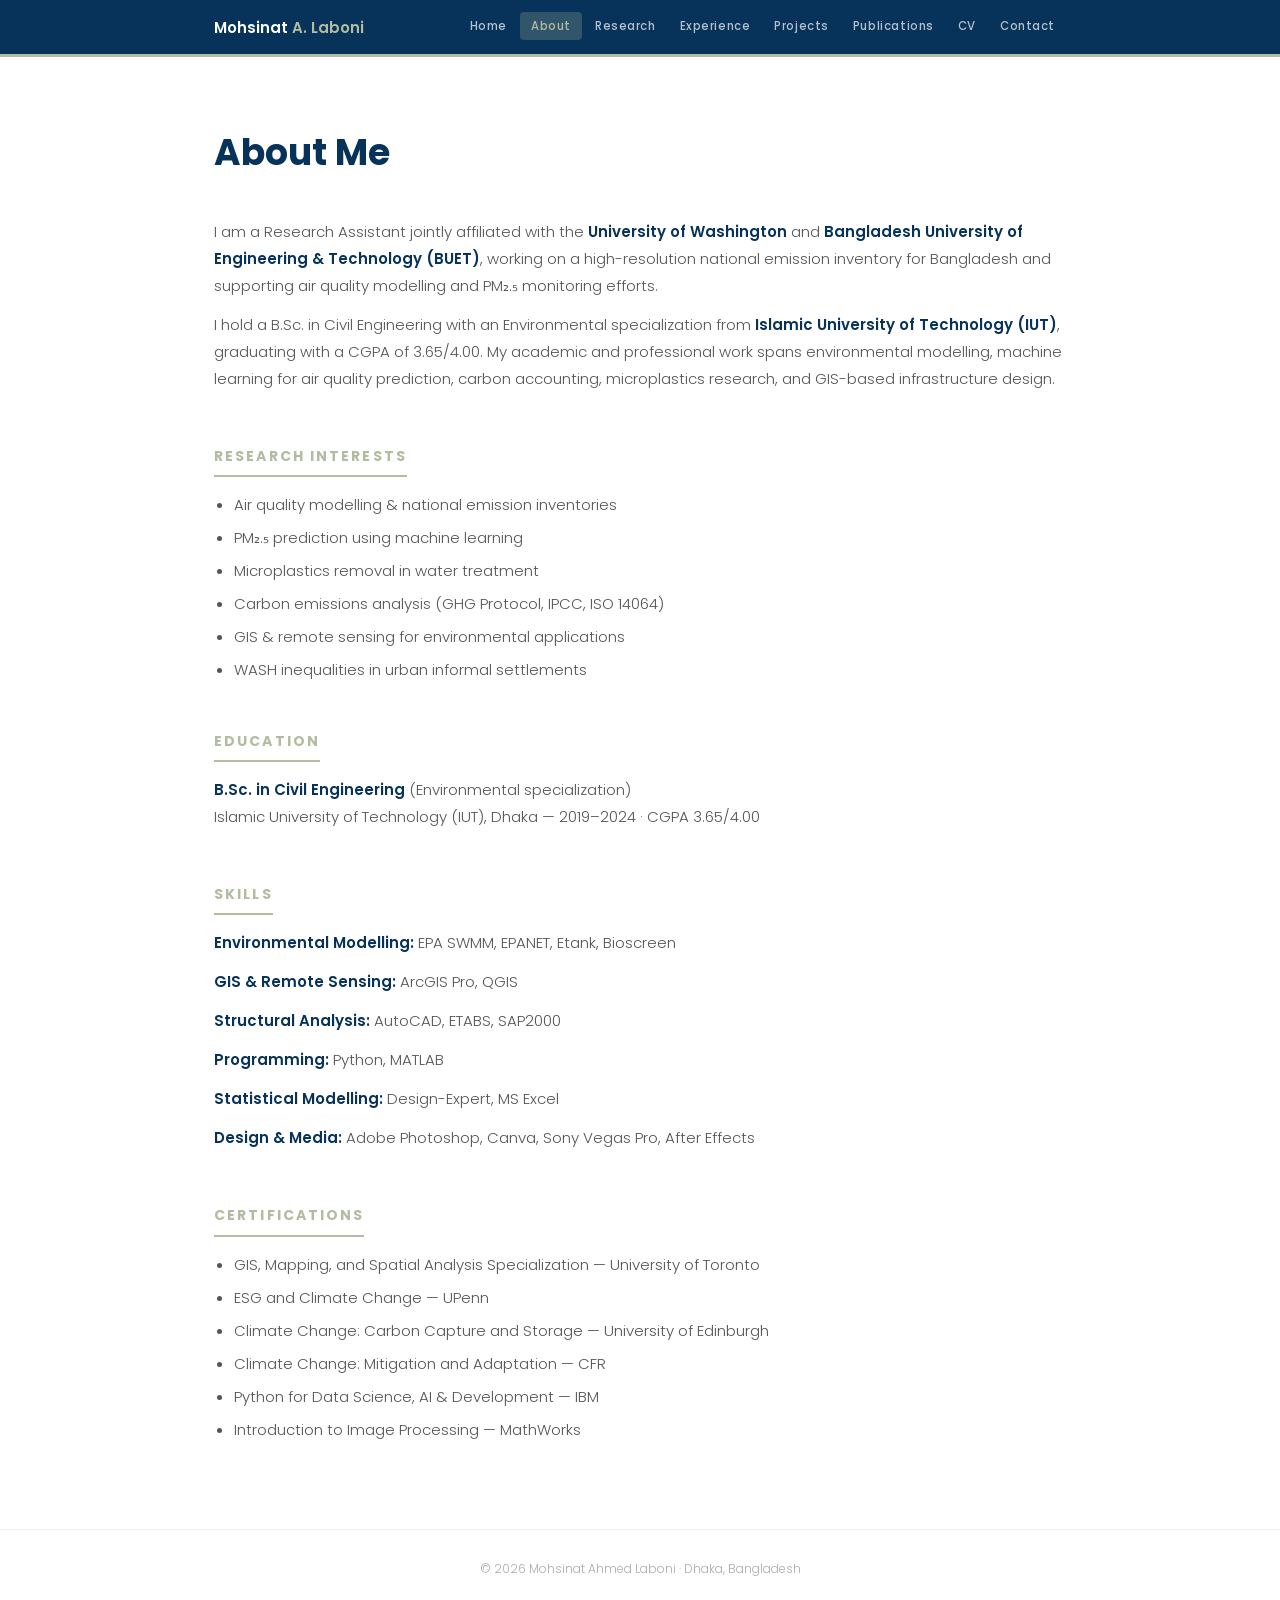
==== about.html @ 8f6442c0 "Add files via upload" ====
<!DOCTYPE html>
<html lang="en">
<head>
  <meta charset="UTF-8"/>
  <meta name="viewport" content="width=device-width, initial-scale=1.0"/>
  <title>About – Mohsinat Ahmed Laboni</title>
  <link rel="preconnect" href="https://fonts.googleapis.com"/>
  <link rel="preconnect" href="https://fonts.gstatic.com" crossorigin/>
  <link href="https://fonts.googleapis.com/css2?family=Poppins:wght@300;400;500;600;700&display=swap" rel="stylesheet"/>
  <style>
    *, *::before, *::after { box-sizing: border-box; margin: 0; padding: 0; }
    :root { --navy:#073259; --sage:#b1bca0; --sage-pale:#f3f5f0; --ink:#1a1a1a; --muted:#555; --font:'Poppins',Arial,sans-serif; --max:900px; }
    body { font-family:var(--font); color:var(--ink); background:#fff; font-weight:300; font-size:15px; line-height:1.8; }
    nav { background:var(--navy); position:sticky; top:0; z-index:100; border-bottom:3px solid var(--sage); }
    .nav-inner { max-width:var(--max); margin:0 auto; padding:0 24px; display:flex; align-items:center; justify-content:space-between; height:54px; }
    .nav-brand { color:#fff; text-decoration:none; font-weight:600; font-size:15px; }
    .nav-brand span { color:var(--sage); }
    .nav-links { list-style:none; display:flex; gap:2px; }
    .nav-links a { color:rgba(255,255,255,0.7); text-decoration:none; font-size:11.5px; font-weight:500; letter-spacing:0.05em; padding:6px 11px; border-radius:4px; transition:all 0.2s; }
    .nav-links a:hover, .nav-links a.active { color:#fff; background:rgba(177,188,160,0.25); }
    .nav-links a.active { color:var(--sage); }
    .page { max-width:var(--max); margin:0 auto; padding:64px 24px 80px; }
    h1 { font-size:36px; font-weight:700; color:var(--navy); margin-bottom:32px; }
    h2 { font-size:14px; font-weight:700; color:var(--sage); letter-spacing:0.15em; text-transform:uppercase; margin: 40px 0 14px; border-bottom:2px solid var(--sage); padding-bottom:6px; display:inline-block; }
    p { color:var(--muted); margin-bottom:12px; }
    strong { color:var(--navy); font-weight:600; }
    ul { padding-left:20px; color:var(--muted); }
    ul li { margin-bottom:6px; }
    footer { border-top:1px solid #eee; text-align:center; font-size:12px; color:#aaa; padding:28px 24px; }
    @media (max-width:680px) { .nav-links a { font-size:10px; padding:5px 7px; } }
  </style>
</head>
<body>
<nav>
  <div class="nav-inner">
    <a class="nav-brand" href="index.html">Mohsinat <span>A. Laboni</span></a>
    <ul class="nav-links">
      <li><a href="index.html">Home</a></li>
      <li><a href="about.html" class="active">About</a></li>
      <li><a href="research.html">Research</a></li>
      <li><a href="experience.html">Experience</a></li>
      <li><a href="projects.html">Projects</a></li>
      <li><a href="publications.html">Publications</a></li>
      <li><a href="cv.html">CV</a></li>
      <li><a href="contact.html">Contact</a></li>
    </ul>
  </div>
</nav>
<div class="page">
  <h1>About Me</h1>

  <p>
    I am a Research Assistant jointly affiliated with the <strong>University of Washington</strong> and <strong>Bangladesh University of Engineering &amp; Technology (BUET)</strong>, working on a high-resolution national emission inventory for Bangladesh and supporting air quality modelling and PM₂.₅ monitoring efforts.
  </p>
  <p>
    I hold a B.Sc. in Civil Engineering with an Environmental specialization from <strong>Islamic University of Technology (IUT)</strong>, graduating with a CGPA of 3.65/4.00. My academic and professional work spans environmental modelling, machine learning for air quality prediction, carbon accounting, microplastics research, and GIS-based infrastructure design.
  </p>

  <h2>Research Interests</h2>
  <ul>
    <li>Air quality modelling &amp; national emission inventories</li>
    <li>PM₂.₅ prediction using machine learning</li>
    <li>Microplastics removal in water treatment</li>
    <li>Carbon emissions analysis (GHG Protocol, IPCC, ISO 14064)</li>
    <li>GIS &amp; remote sensing for environmental applications</li>
    <li>WASH inequalities in urban informal settlements</li>
  </ul>

  <h2>Education</h2>
  <p><strong>B.Sc. in Civil Engineering</strong> (Environmental specialization)<br>Islamic University of Technology (IUT), Dhaka — 2019–2024 · CGPA 3.65/4.00</p>

  <h2>Skills</h2>
  <p><strong>Environmental Modelling:</strong> EPA SWMM, EPANET, Etank, Bioscreen</p>
  <p><strong>GIS &amp; Remote Sensing:</strong> ArcGIS Pro, QGIS</p>
  <p><strong>Structural Analysis:</strong> AutoCAD, ETABS, SAP2000</p>
  <p><strong>Programming:</strong> Python, MATLAB</p>
  <p><strong>Statistical Modelling:</strong> Design-Expert, MS Excel</p>
  <p><strong>Design &amp; Media:</strong> Adobe Photoshop, Canva, Sony Vegas Pro, After Effects</p>

  <h2>Certifications</h2>
  <ul>
    <li>GIS, Mapping, and Spatial Analysis Specialization — University of Toronto</li>
    <li>ESG and Climate Change — UPenn</li>
    <li>Climate Change: Carbon Capture and Storage — University of Edinburgh</li>
    <li>Climate Change: Mitigation and Adaptation — CFR</li>
    <li>Python for Data Science, AI &amp; Development — IBM</li>
    <li>Introduction to Image Processing — MathWorks</li>
  </ul>
</div>
<footer>© 2026 Mohsinat Ahmed Laboni · Dhaka, Bangladesh</footer>
</body>
</html>
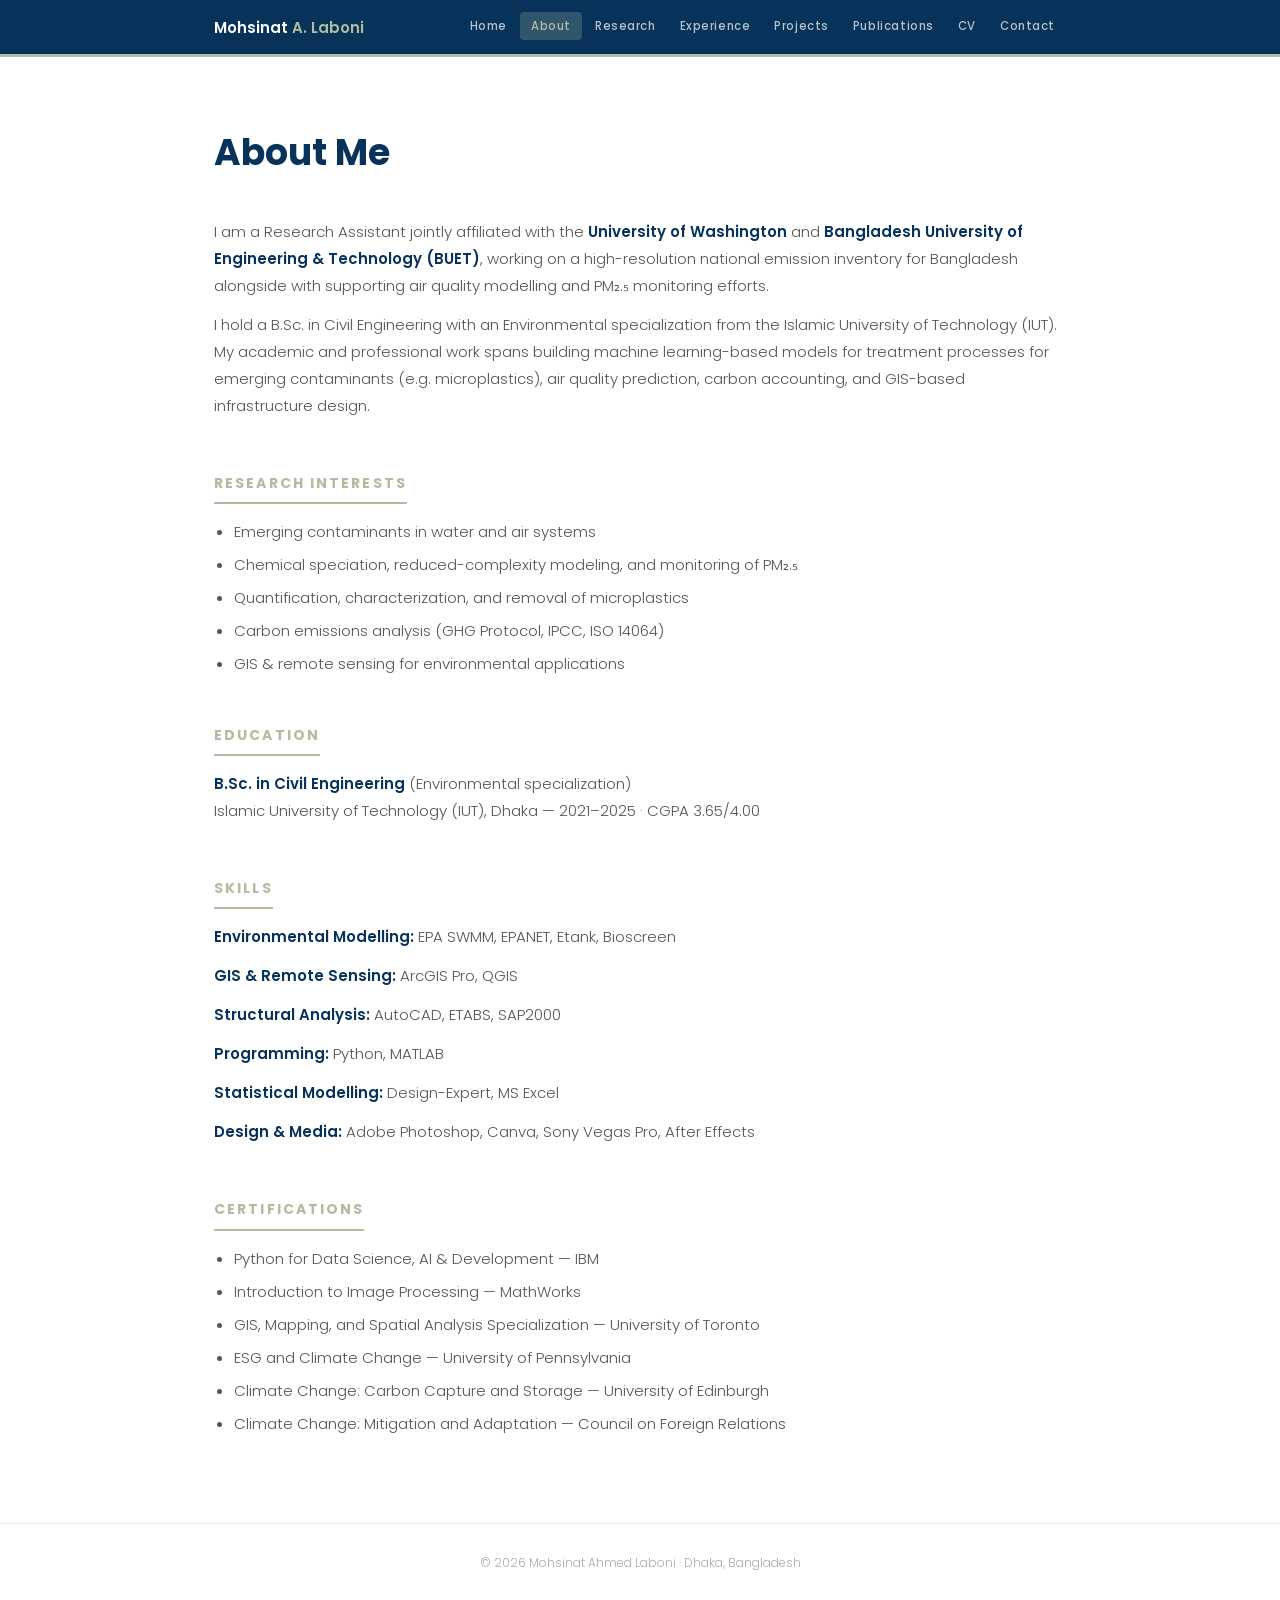
==== commit 92fd8f3c: "Update about.html" ====
--- a/about.html
+++ b/about.html
@@ -50,24 +50,23 @@
   <h1>About Me</h1>
 
   <p>
-    I am a Research Assistant jointly affiliated with the <strong>University of Washington</strong> and <strong>Bangladesh University of Engineering &amp; Technology (BUET)</strong>, working on a high-resolution national emission inventory for Bangladesh and supporting air quality modelling and PM₂.₅ monitoring efforts.
+    I am a Research Assistant jointly affiliated with the <strong>University of Washington</strong> and <strong>Bangladesh University of Engineering &amp; Technology (BUET)</strong>, working on a high-resolution national emission inventory for Bangladesh alongside with supporting air quality modelling and PM₂.₅ monitoring efforts.
   </p>
   <p>
-    I hold a B.Sc. in Civil Engineering with an Environmental specialization from <strong>Islamic University of Technology (IUT)</strong>, graduating with a CGPA of 3.65/4.00. My academic and professional work spans environmental modelling, machine learning for air quality prediction, carbon accounting, microplastics research, and GIS-based infrastructure design.
+    I hold a B.Sc. in Civil Engineering with an Environmental specialization from the Islamic University of Technology (IUT). My academic and professional work spans building machine learning-based models for treatment processes for emerging contaminants (e.g. microplastics), air quality prediction, carbon accounting, and GIS-based infrastructure design.
   </p>
 
   <h2>Research Interests</h2>
   <ul>
-    <li>Air quality modelling &amp; national emission inventories</li>
-    <li>PM₂.₅ prediction using machine learning</li>
-    <li>Microplastics removal in water treatment</li>
+    <li>Emerging contaminants in water and air systems</li>
+    <li>Chemical speciation, reduced-complexity modeling, and monitoring of PM₂.₅</li>
+    <li>Quantification, characterization, and removal of microplastics</li>
     <li>Carbon emissions analysis (GHG Protocol, IPCC, ISO 14064)</li>
     <li>GIS &amp; remote sensing for environmental applications</li>
-    <li>WASH inequalities in urban informal settlements</li>
   </ul>
 
   <h2>Education</h2>
-  <p><strong>B.Sc. in Civil Engineering</strong> (Environmental specialization)<br>Islamic University of Technology (IUT), Dhaka — 2019–2024 · CGPA 3.65/4.00</p>
+  <p><strong>B.Sc. in Civil Engineering</strong> (Environmental specialization)<br>Islamic University of Technology (IUT), Dhaka — 2021–2025 · CGPA 3.65/4.00</p>
 
   <h2>Skills</h2>
   <p><strong>Environmental Modelling:</strong> EPA SWMM, EPANET, Etank, Bioscreen</p>
@@ -79,14 +78,15 @@
 
   <h2>Certifications</h2>
   <ul>
-    <li>GIS, Mapping, and Spatial Analysis Specialization — University of Toronto</li>
-    <li>ESG and Climate Change — UPenn</li>
-    <li>Climate Change: Carbon Capture and Storage — University of Edinburgh</li>
-    <li>Climate Change: Mitigation and Adaptation — CFR</li>
     <li>Python for Data Science, AI &amp; Development — IBM</li>
     <li>Introduction to Image Processing — MathWorks</li>
+    <li>GIS, Mapping, and Spatial Analysis Specialization — University of Toronto</li>
+    <li>ESG and Climate Change — University of Pennsylvania</li>
+    <li>Climate Change: Carbon Capture and Storage — University of Edinburgh</li>
+    <li>Climate Change: Mitigation and Adaptation — Council on Foreign Relations</li>
+
   </ul>
 </div>
 <footer>© 2026 Mohsinat Ahmed Laboni · Dhaka, Bangladesh</footer>
 </body>
-</html>+</html>
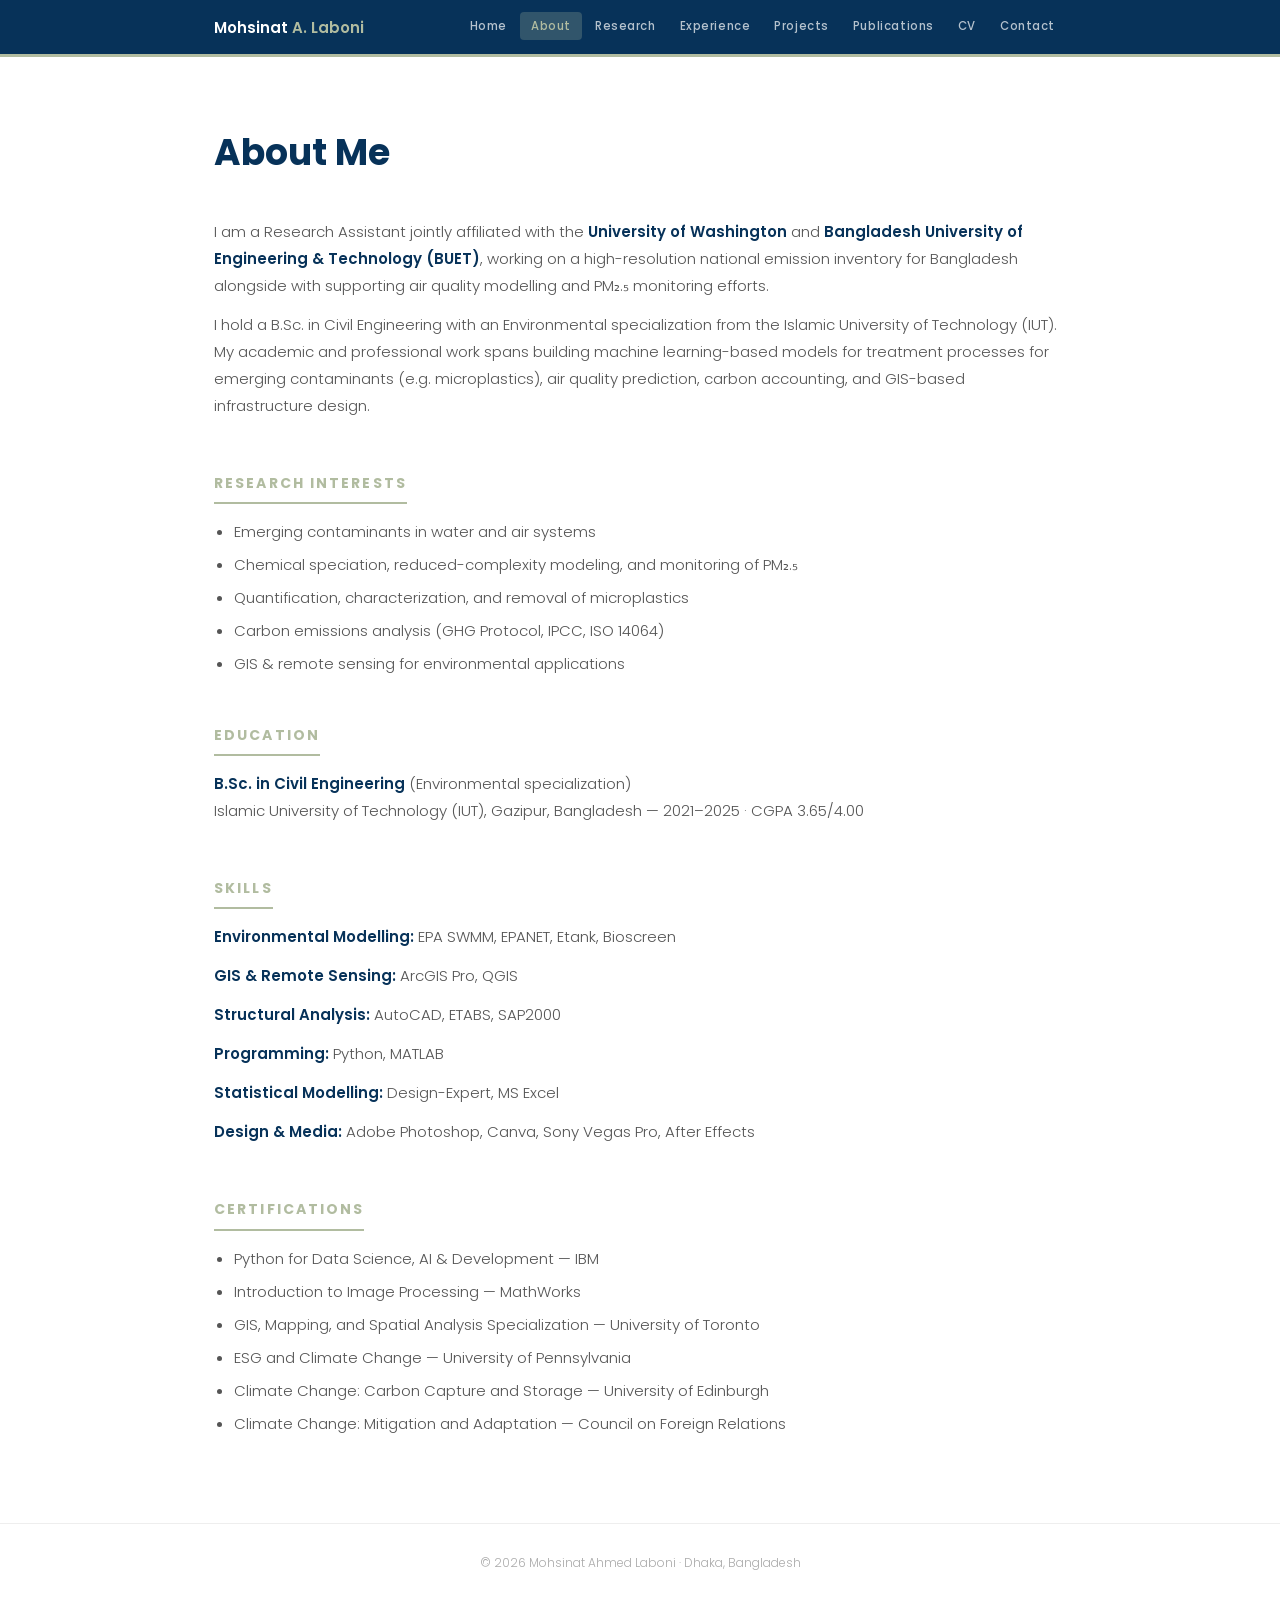
==== commit 6eb92a9b: "Update about.html" ====
--- a/about.html
+++ b/about.html
@@ -66,7 +66,8 @@
   </ul>
 
   <h2>Education</h2>
-  <p><strong>B.Sc. in Civil Engineering</strong> (Environmental specialization)<br>Islamic University of Technology (IUT), Dhaka — 2021–2025 · CGPA 3.65/4.00</p>
+  <p><strong>B.Sc. in Civil Engineering</strong> (Environmental specialization)<br>Islamic University of Technology (IUT), Gazipur, Bangladesh — 2021–2025 
+    · CGPA 3.65/4.00</p>
 
   <h2>Skills</h2>
   <p><strong>Environmental Modelling:</strong> EPA SWMM, EPANET, Etank, Bioscreen</p>
@@ -78,12 +79,12 @@
 
   <h2>Certifications</h2>
   <ul>
-    <li>Python for Data Science, AI &amp; Development — IBM</li>
-    <li>Introduction to Image Processing — MathWorks</li>
-    <li>GIS, Mapping, and Spatial Analysis Specialization — University of Toronto</li>
-    <li>ESG and Climate Change — University of Pennsylvania</li>
-    <li>Climate Change: Carbon Capture and Storage — University of Edinburgh</li>
-    <li>Climate Change: Mitigation and Adaptation — Council on Foreign Relations</li>
+    <li>Python for Data Science, AI &amp; Development            — IBM</li>
+    <li>Introduction to Image Processing                         — MathWorks</li>
+    <li>GIS, Mapping, and Spatial Analysis Specialization        — University of Toronto</li>
+    <li>ESG and Climate Change                                   — University of Pennsylvania</li>
+    <li>Climate Change: Carbon Capture and Storage               — University of Edinburgh</li>
+    <li>Climate Change: Mitigation and Adaptation                — Council on Foreign Relations</li>
 
   </ul>
 </div>
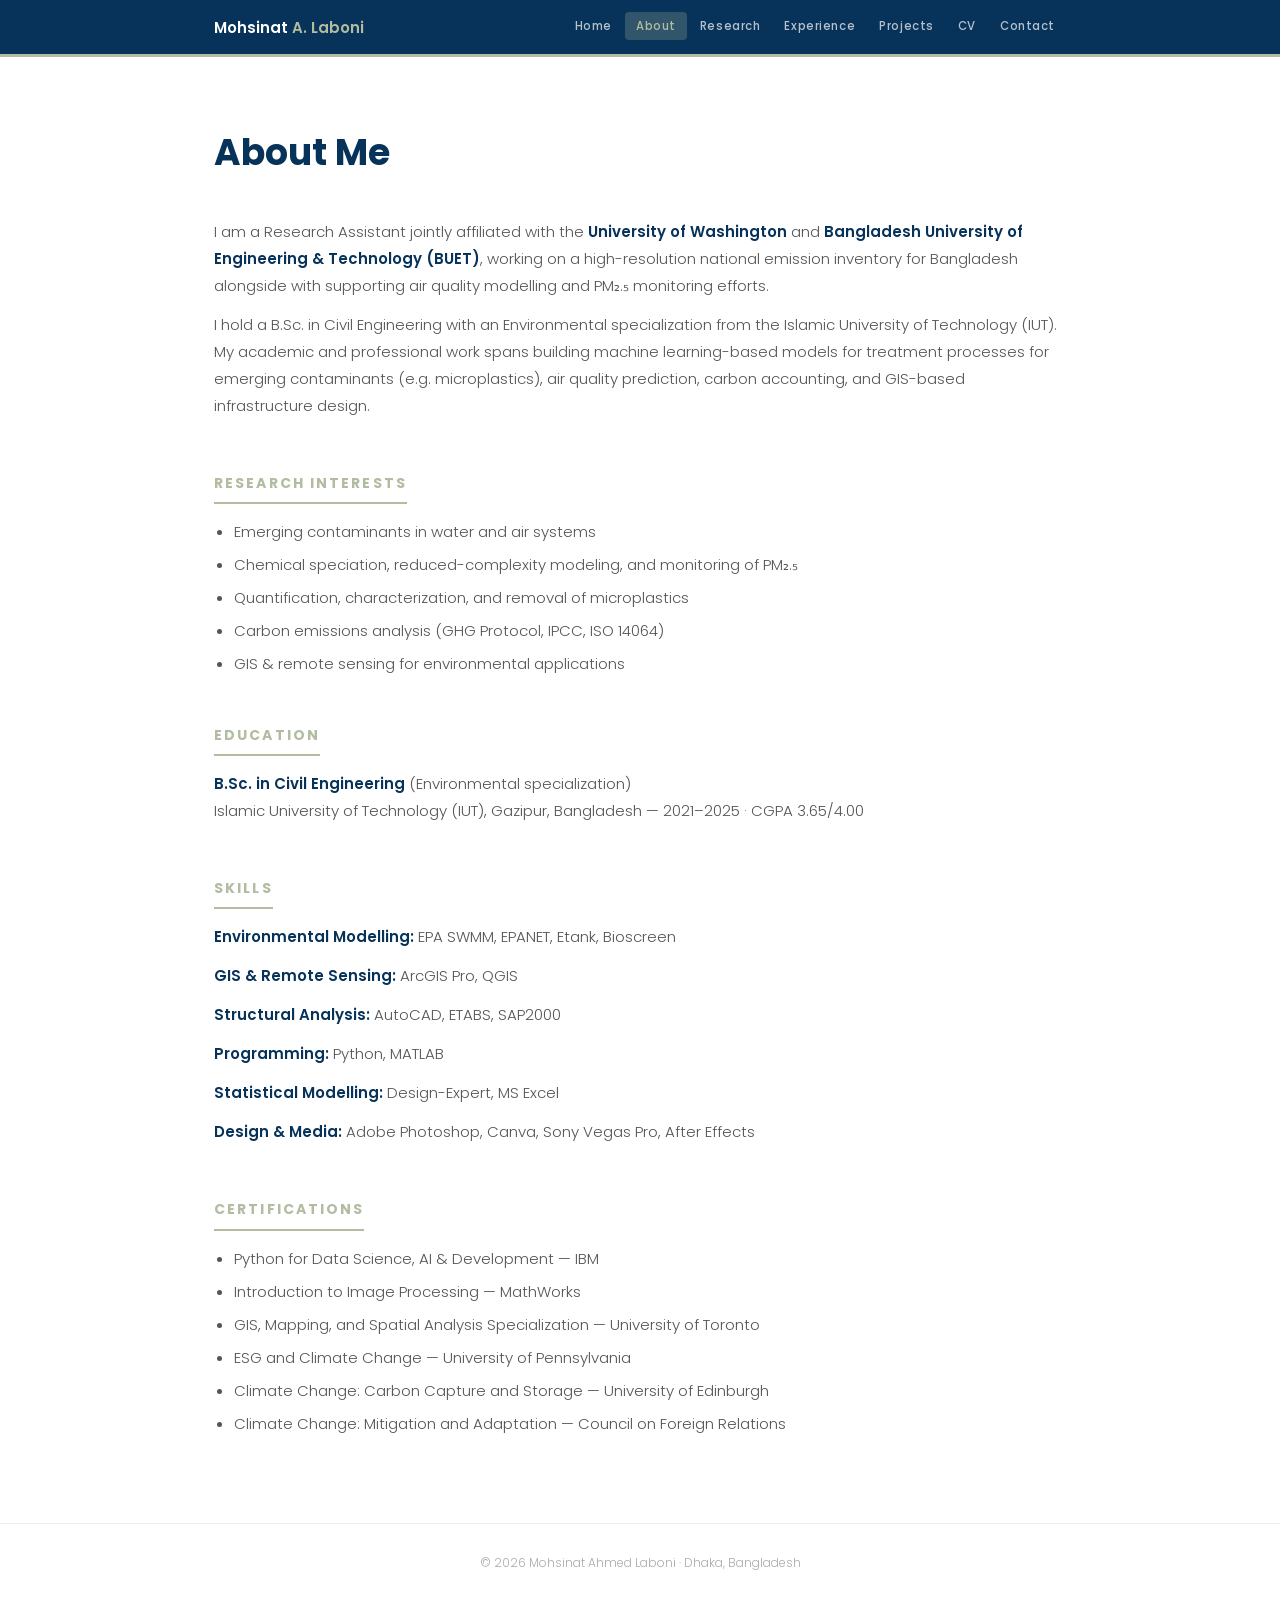
==== commit 43fe5074: "Update about.html" ====
--- a/about.html
+++ b/about.html
@@ -40,7 +40,6 @@
       <li><a href="research.html">Research</a></li>
       <li><a href="experience.html">Experience</a></li>
       <li><a href="projects.html">Projects</a></li>
-      <li><a href="publications.html">Publications</a></li>
       <li><a href="cv.html">CV</a></li>
       <li><a href="contact.html">Contact</a></li>
     </ul>
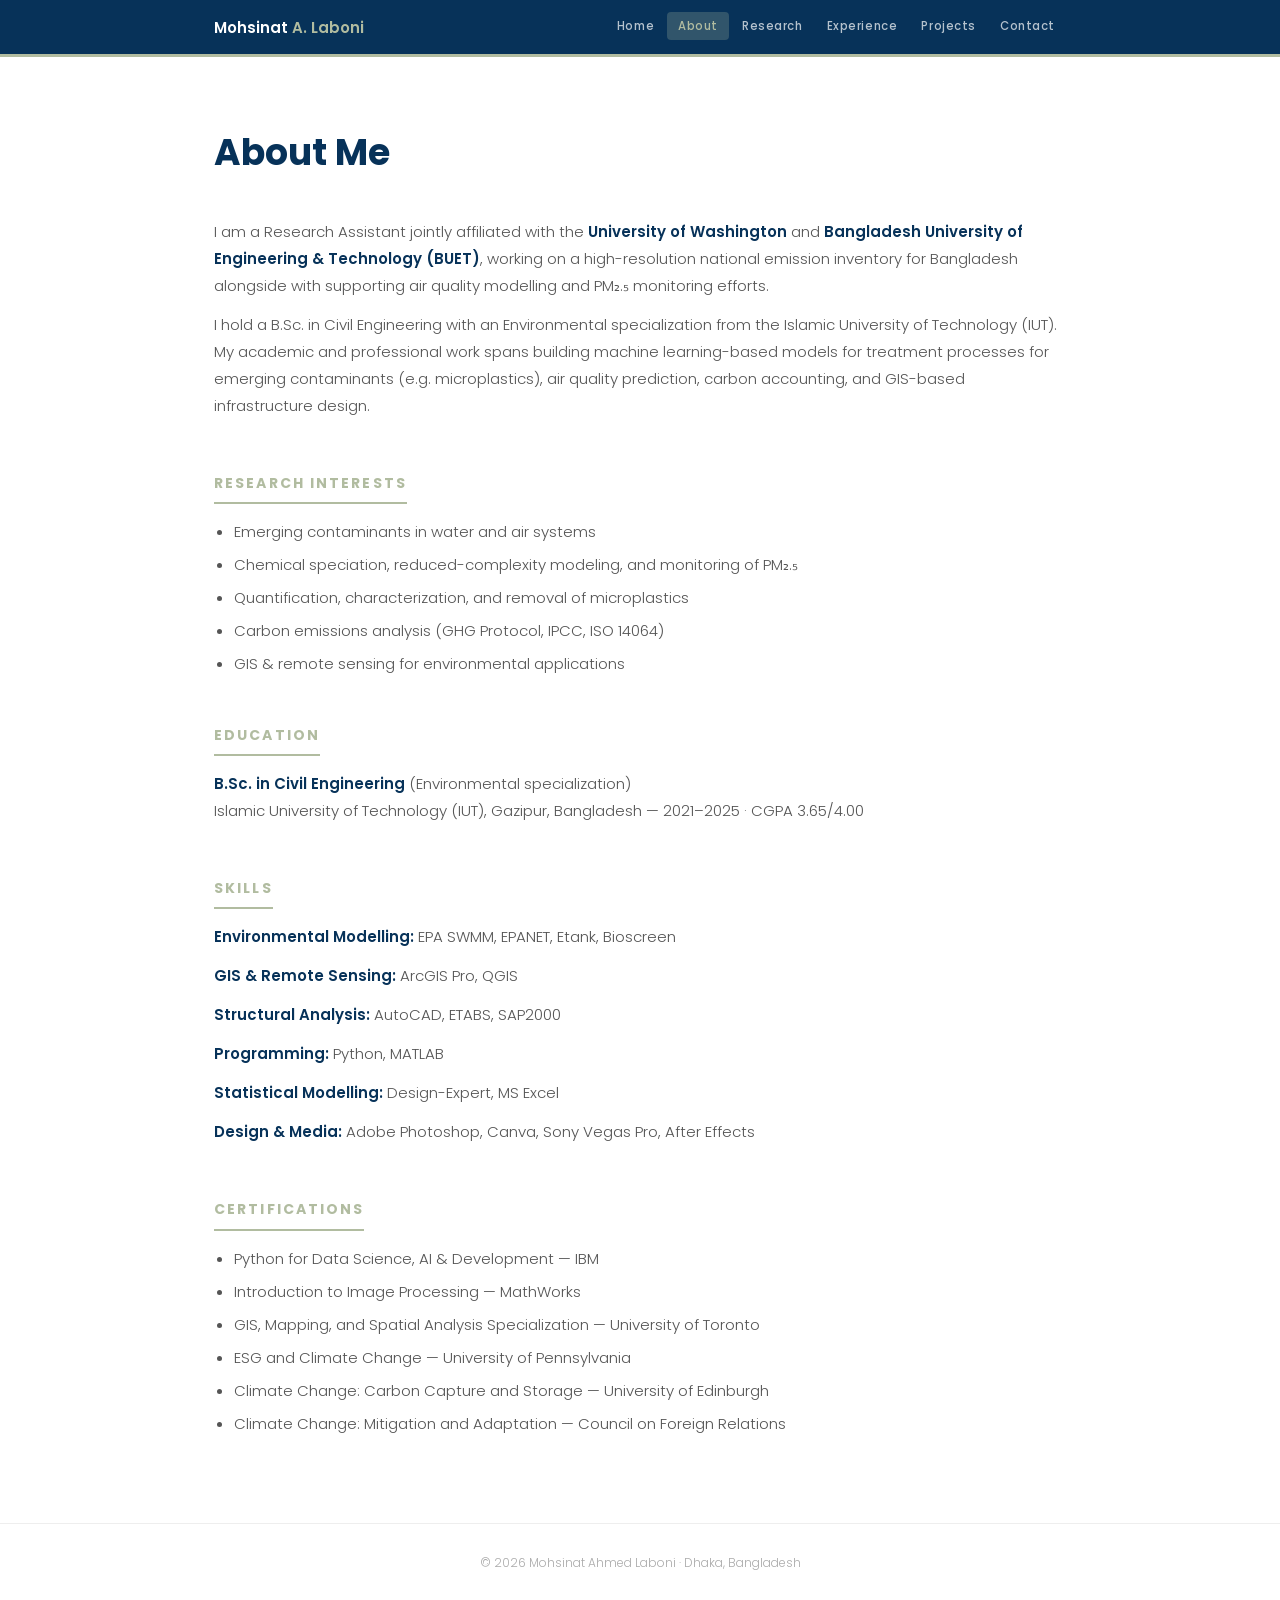
==== commit 0e3e9f08: "Update about.html" ====
--- a/about.html
+++ b/about.html
@@ -40,7 +40,6 @@
       <li><a href="research.html">Research</a></li>
       <li><a href="experience.html">Experience</a></li>
       <li><a href="projects.html">Projects</a></li>
-      <li><a href="cv.html">CV</a></li>
       <li><a href="contact.html">Contact</a></li>
     </ul>
   </div>
